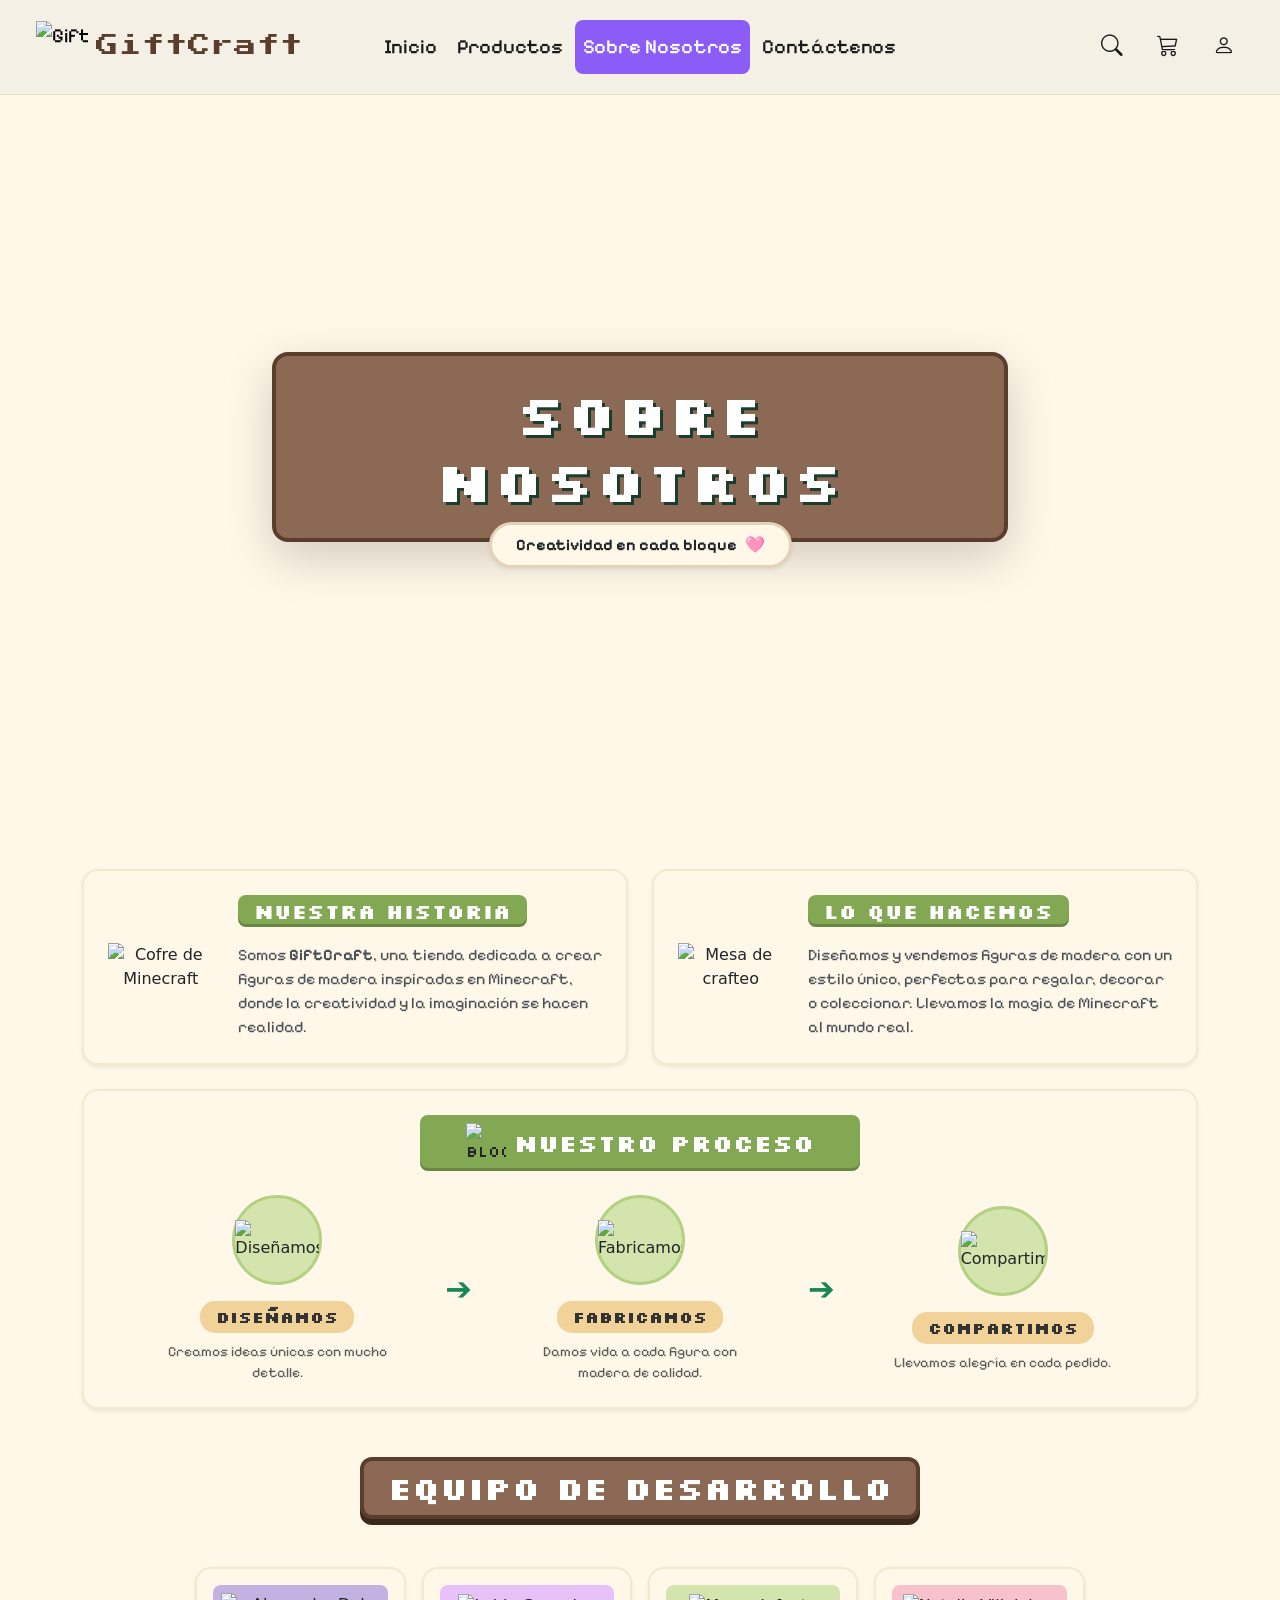
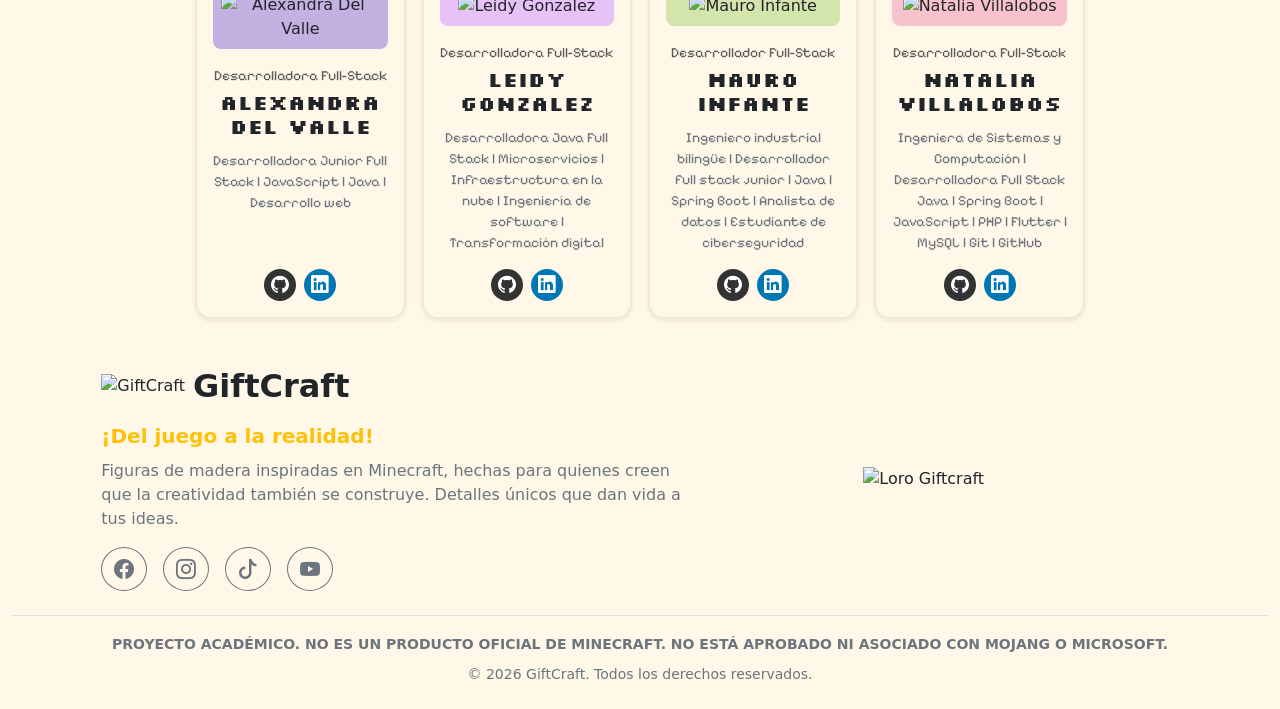
==== HTML/about_us.html @ 68048dbe "Arreglo de imagenes" ====
<!DOCTYPE html>
<html lang="es">

<head>
    <meta charset="UTF-8">
    <meta name="viewport" content="width=device-width, initial-scale=1.0">
    <title>Giftcraft</title>
    <!-- Bootstrap 5 -->
    <link href="https://cdn.jsdelivr.net/npm/bootstrap@5.3.3/dist/css/bootstrap.min.css" rel="stylesheet">

    <!--Iconos Bootstrap-->
    <link rel="stylesheet" href="https://cdn.jsdelivr.net/npm/bootstrap-icons@1.13.2/font/bootstrap-icons.min.css">

    <!-- Fuentes: pixel (títulos) + Inter (texto) -->
    <link rel="preconnect" href="https://fonts.googleapis.com">
    <link rel="preconnect" href="https://fonts.gstatic.com" crossorigin>
    <link
        href="https://fonts.googleapis.com/css2?family=Allerta+Stencil&family=Electrolize&family=Erica+One&family=Gugi&family=Londrina+Shadow&family=Pixelify+Sans:wght@400..700&family=Press+Start+2P&family=Rubik+Spray+Paint&family=Stardos+Stencil:wght@400;700&family=Stick+No+Bills:wght@200..800&family=Unica+One&family=WDXL+Lubrifont+JP+N&display=swap"
        rel="stylesheet">
    <link href="https://fonts.googleapis.com/css2?family=Allerta+Stencil&family=Electrolize&family=Erica+One&family=Fascinate&family=Gugi&family=Inter:ital,opsz,wght@0,14..32,100..900;1,14..32,100..900&family=Londrina+Shadow&family=Oswald:wght@200..700&family=Pixelify+Sans:wght@400..700&family=Press+Start+2P&family=Quantico:ital,wght@0,400;0,700;1,400;1,700&family=Rubik+Spray+Paint&family=Silkscreen:wght@400;700&family=Stardos+Stencil:wght@400;700&family=Stick+No+Bills:wght@200..800&family=Unica+One&family=WDXL+Lubrifont+JP+N&display=swap" rel="stylesheet">
    
    <!--css-->
    <link href="../CSS/about_us.css" rel="stylesheet">
</head>

<body class="body-about">
    <div id="header-placeholder"></div>

    <!-- Banner (Fuera del main para que ocupe todo el ancho, si no queda recortado el git)-->
    <!--Bootstrap nos permite justificar todo desde las mismas etiquetas como el seccion-->
    <section class="hero-banner container-fluid p-0 d-flex align-items-center justify-content-center text-center">
        <div class="container text-center py-5">
            <div class="row justify-content-center">
                <div class="col-12 col-md-10 col-lg-8">

                    <div class="banner-madera p-4 rounded-4 shadow-lg position-relative d-inline-block w-100">
                        <h1 class="display-4 fw-bold text-white mb-0">SOBRE NOSOTROS</h1>
                    </div>
                    <div
                        class="banner-subtitle d-inline-flex align-items-center gap-2 px-4 py-2 rounded-pill shadow-sm">
                        <span class="fw-bold text-dark">Creatividad en cada bloque</span>
                        <span>🩷</span>
                    </div>

                </div>
            </div>
        </div>
    </section>

    <main class="container py-4 contenido-principal">

        <!-- Nuestra Historia y Lo que hacemos -->
        <section class="row g-4 mb-4">

            <!-- Tarjeta 1: Nuestra Historia -->
            <div class="col-12 col-lg-6">
                <article class="info-card h-100 p-4 rounded-4 shadow-sm">
                    <div class="row align-items-center">
                        <div class="col-4 col-sm-3 text-center">
                            <img src="https://lh3.googleusercontent.com/d/1wgNbaxPE_rSSbGCHPd4DlFLO_EfEBsRE" alt="Cofre de Minecraft" class="img-fluid pixel-art">
                        </div>
                        <div class="col-8 col-sm-9">
                            <div class="pixel-badge-green d-inline-block mb-3 px-3 py-1">
                                <h2 class="h5 m-0 text-white fw-bold">Nuestra historia</h2>
                            </div>
                            <p class="card-text text-dark-emphasis mb-0">
                                Somos <strong>GiftCraft</strong>, una tienda dedicada a crear figuras de madera
                                inspiradas en Minecraft, donde la creatividad y la imaginación se hacen realidad.
                            </p>
                        </div>
                    </div>
                </article>
            </div>

            <!-- Tarjeta 2: Lo que hacemos -->
            <div class="col-12 col-lg-6">
                <article class="info-card h-100 p-4 rounded-4 shadow-sm">
                    <div class="row align-items-center">
                        <div class="col-4 col-sm-3 text-center">
                            <img src="https://lh3.googleusercontent.com/d/14W2OBLOaBOODx92mU90k9B7hno5uHhgV" alt="Mesa de crafteo"
                                class="img-fluid pixel-art">
                        </div>
                        <div class="col-8 col-sm-9">
                            <div class="pixel-badge-green d-inline-block mb-3 px-3 py-1">
                                <h2 class="h5 m-0 text-white fw-bold">Lo que hacemos</h2>
                            </div>
                            <p class="card-text text-dark-emphasis mb-0">
                                Diseñamos y vendemos figuras de madera con un estilo único, perfectas para regalar,
                                decorar o coleccionar. Llevamos la magia de Minecraft al mundo real.
                            </p>
                        </div>
                    </div>
                </article>
            </div>

        </section>
        <!-- Tarjeta Inferior: Nuestro proceso -->
        <section class="row">
            <div class="col-12">
                <article class="info-card p-4 rounded-4 shadow-sm text-center position-relative">

                    <!-- Encabezado con bloque de tierra -->
                    <div
                        class="pixel-badge-green d-inline-flex align-items-center gap-2 px-4 py-2 mb-4 position-relative z-1">
                        <img src="https://lh3.googleusercontent.com/d/10LKLRZAJa2htYp3e1ggmoIh7ZNh3tzpe" alt="Bloque" width="30" class="pixel-art">
                        <h2 class="h4 m-0 text-white fw-bold">Nuestro proceso</h2>
                    </div>

                    <!-- Pasos del proceso -->
                    <div class="row g-4 align-items-center justify-content-center">

                        <!-- Paso 1 -->
                        <div class="col-12 col-md-3">
                            <div
                                class="step-icon mb-3 mx-auto d-flex align-items-center justify-content-center rounded-circle">
                                <!--Aquí va un foco bonito parecido al de figma, porque no encontre uno que me gustara ajajaja-->
                                <img src="https://lh3.googleusercontent.com/d/1KjU2cfvSAuCscpGCQD_hIvupgh0d9S7Z" alt="Diseñamos" class="img-fluid pixel-art">
                            </div>
                            <div class="step-pill d-inline-block px-3 py-1 fw-bold mb-2">Diseñamos</div>
                            <p class="small text-muted mb-0 step-pill-p">Creamos ideas únicas con mucho detalle.</p>
                        </div>

                        <!-- Flecha 1 -->
                        <div class="col-12 col-md-1 text-center d-none d-md-block">
                            <span class="fs-2 text-success fw-bold">➔</span>
                        </div>

                        <!-- Paso 2 -->
                        <div class="col-12 col-md-3">
                            <div
                                class="step-icon mb-3 mx-auto d-flex align-items-center justify-content-center rounded-circle">
                                <img src="https://lh3.googleusercontent.com/d/1Y0SHefgzyfflGd3ywfB3OcnBtWJzJkfc" alt="Fabricamos" class="img-fluid pixel-art">
                            </div>
                            <div class="step-pill d-inline-block px-3 py-1 fw-bold mb-2">Fabricamos</div>
                            <p class="small text-muted mb-0 step-pill-p">Damos vida a cada figura con madera de calidad.
                            </p>
                        </div>

                        <!-- Flecha 2 -->
                        <div class="col-12 col-md-1 text-center d-none d-md-block">
                            <span class="fs-2 text-success fw-bold">➔</span>
                        </div>

                        <!-- Paso 3 -->
                        <div class="col-12 col-md-3">
                            <div
                                class="step-icon mb-3 mx-auto d-flex align-items-center justify-content-center rounded-circle">
                                <img src="https://lh3.googleusercontent.com/d/1oS1cZe_-5ehTe5iF7qfjAXItBAsX0C-N" alt="Compartimos" class="img-fluid pixel-art">
                            </div>
                            <div class="step-pill d-inline-block px-3 py-1 fw-bold mb-2">Compartimos</div>
                            <p class="small text-muted mb-0 step-pill-p">Llevamos alegría en cada pedido.</p>
                        </div>

                    </div>

                </article>
            </div>
        </section>
        <!-- Equipo de desarrollo -->
        <section class="equipo mt-5 text-center">

            <!-- Título "segun" el estilo cartel de madera -->
            <div
                class="pixel-madera-banner d-inline-flex align-items-center justify-content-center gap-3 px-4 py-2 mb-5">
                <!--<img src="img/honguito.png" alt="Hongo" width="35" class="pixel-art">-->
                <h2 class="titulo-equipo text-white m-0 fw-bold">Equipo de Desarrollo</h2>
            </div>
            <div class="row row-cols-1 row-cols-sm-2 row-cols-md-3 row-cols-lg-5 g-3 justify-content-center">

                <!-- Alexandra del Valle -->
                <div class="col">
                    <article class="card h-100 border-0 shadow-sm rounded-4 text-center p-3 team-card">
                        <div class="avatar-box bg-purple rounded-3 p-2 mb-3">
                            <img src="https://lh3.googleusercontent.com/d/1gmbt_3IvX6Ag1lcsQWRIo6drlaIQoBGb" class="img-fluid pixel-art"
                                alt="Alexandra Del Valle">
                        </div>
                        <div class="card-body p-0 d-flex flex-column">
                            <span class="role-subtitle text-muted small">Desarrolladora Full-Stack</span>
                            <h5 class="card-title fw-bold text-dark my-1">Alexandra Del Valle</h5>

                            <p class="card-text small text-secondary my-2">
                                Desarrolladora Junior Full Stack | JavaScript |
                                Java | Desarrollo web
                            </p>

                            <div class="card-actions mt-auto pt-2 d-flex justify-content-center gap-2">
                                <a href="https://github.com/alexandradelvalle" class="social-icon" target="_blank">
                                    <i class="bi bi-github"></i>
                                </a>
                                <a href="https://www.linkedin.com/in/alexandra-vanessa-del-valle-aragon-desarrolladora-fullstack"
                                    class="social-icon text-linkedin" target="_blank">
                                    <i class="bi bi-linkedin"></i>
                                </a>
                            </div>
                        </div>
                    </article>
                </div>

                <!-- Leidy González -->
                <div class="col">
                    <article class="card h-100 border-0 shadow-sm rounded-4 text-center p-3 team-card">
                        <div class="avatar-box bg-lilac rounded-3 p-2 mb-3">
                            <img src="https://lh3.googleusercontent.com/d/1gmQf60DmayD0MIvaCqE0Nr2Gz2DkmsMI" class="img-fluid pixel-art"
                                alt="Leidy Gonzalez">
                        </div>
                        <div class="card-body p-0 d-flex flex-column">
                            <span class="role-subtitle text-muted small">Desarrolladora Full-Stack</span>
                            <h5 class="card-title fw-bold text-dark my-1">Leidy Gonzalez</h5>

                            <p class="card-text small text-secondary my-2">
                                Desarrolladora Java Full Stack | Microservicios |
                                Infraestructura en la nube | Ingeniería de software |
                                Transformación digital
                            </p>

                            <div class="card-actions mt-auto pt-2 d-flex justify-content-center gap-2">
                                <a href="https://github.com/Gleidy725" class="social-icon" target="_blank">
                                    <i class="bi bi-github"></i>
                                </a>
                                <a href="https://www.linkedin.com/in/leidygonzalezsoftwareengineering"
                                    class="social-icon text-linkedin" target="_blank">
                                    <i class="bi bi-linkedin"></i>
                                </a>
                            </div>
                        </div>
                    </article>
                </div>

                <!-- Mauro Infante -->
                <div class="col">
                    <article class="card h-100 border-0 shadow-sm rounded-4 text-center p-3 team-card">
                        <div class="avatar-box bg-green rounded-3 p-2 mb-3">
                            <img src="https://lh3.googleusercontent.com/d/14Pe23UZpOuN4W8Uk0G_tqocKe2u6WCEh" class="img-fluid pixel-art"
                                alt="Mauro Infante">
                        </div>
                        <div class="card-body p-0 d-flex flex-column">
                            <span class="role-subtitle text-muted small">Desarrollador Full-Stack</span>
                            <h5 class="card-title fw-bold text-dark my-1">Mauro Infante</h5>

                            <p class="card-text small text-secondary my-2">
                                Ingeniero industrial bilingüe | Desarrollador full stack
                                junior | Java | Spring Boot | Analista de datos |
                                Estudiante de ciberseguridad
                            </p>

                            <div class="card-actions mt-auto pt-2 d-flex justify-content-center gap-2">
                                <a href="https://github.com/Maurux01" class="social-icon" target="_blank">
                                    <i class="bi bi-github"></i>
                                </a>
                                <a href="https://www.linkedin.com/in/maurofelipe-infante/"
                                    class="social-icon text-linkedin" target="_blank">
                                    <i class="bi bi-linkedin"></i>
                                </a>
                            </div>
                        </div>
                    </article>
                </div>

                <!-- Natalia Villalobos -->
                <div class="col">
                    <article class="card h-100 border-0 shadow-sm rounded-4 text-center p-3 team-card">
                        <div class="avatar-box bg-pink rounded-3 p-2 mb-3">
                            <img src="https://lh3.googleusercontent.com/d/1tQQ_2O-oc15UG_iHmJxR_Gj96VlzGYwS" class="img-fluid pixel-art"
                                alt="Natalia Villalobos">
                        </div>
                        <div class="card-body p-0 d-flex flex-column">
                            <span class="role-subtitle text-muted small">Desarrolladora Full-Stack</span>
                            <h5 class="card-title fw-bold text-dark my-1">Natalia Villalobos</h5>

                            <p class="card-text small text-secondary my-2">
                                Ingeniera de Sistemas y Computación | Desarrolladora
                                Full Stack Java | Spring Boot | JavaScript | PHP |
                                Flutter | MySQL | Git | GitHub
                            </p>

                            <div class="card-actions mt-auto pt-2 d-flex justify-content-center gap-2">
                                <a href="https://github.com/natalia482" class="social-icon" target="_blank">
                                    <i class="bi bi-github"></i>
                                </a>
                                <a href="https://www.linkedin.com/in/briyit-natalia-villalobos-rodriguez-ingeniera-de-sistemas"
                                    class="social-icon text-linkedin" target="_blank">
                                    <i class="bi bi-linkedin"></i>
                                </a>
                            </div>
                        </div>
                    </article>
                </div>

            </div>
        </section>
    </main>

    <!-- Bootstrap JS -->
    <script src="https://cdn.jsdelivr.net/npm/bootstrap@5.3.3/dist/js/bootstrap.bundle.min.js"></script>

    <!-- JavaScript propio -->
    <script src="../JS/components.js"></script>
</body>

</html>
---- CSS/about_us.css ----
/*Separo el css del principal par que no afecte los estilos y poder trabajar mas comodos (preguntar a profes si es corecto)*/
*{

}
:root {
    /*Paleta de colores*/
    --MoradoCreativo: #8B5CF6;
    --VerdeMundo: #A8B89A;
    --MarronTierra: #8B6955;
    --RosaAventura: #D98FA3;
    --CremaCrafteo: #FFF7E8;

    /*Fuentes*/
    --font-pixel-style: "Press Start 2P", system-ui;
    --font-pixel-title: "Silkscreen", monospace;
    --font-pixel-sub: "Pixelify Sans", monospace;
    --font-body: "Inter", sans-serif;
}

body{
    background-color:var(--CremaCrafteo) ;
}


/*Hero con la imagen de nuebes en movimiento*/
.hero-banner {
  background-image: url('https://lh3.googleusercontent.com/d/1XyoLfGQmRRh7hYAqrI84lHSJ0EFkaDlv'); 
  background-size: cover;   /*Cubre el 100% de la imagen*/
  background-position: center bottom;
  background-repeat: no-repeat;
  width: 100%; /* Asegura el 100% de ancho */
  min-height  : 750px;
}

/* Cartel de Madera */
.banner-madera {
  background-color: var(--MarronTierra, #8B6955); 
  font-family: var(--font-pixel-title);
  border: 4px solid #5a3e2b;
  box-shadow: 0 8px 0 #3d291c, inset 0 0 10px rgba(0, 0, 0, 0.2);
}

.banner-madera h1 {
  text-shadow: 3px 3px 0px #1c3d2e;
  letter-spacing: 2px;
}

/* Etiqueta Crema Sobrepuesta */
.banner-subtitle {
  background-color: var(--CremaCrafteo, #FFF7E8); 
  font-family: var(--font-pixel-sub);
  border: 3px solid #e2d2b8;
  position: relative;
  top: -20px; /* Desplaza la etiqueta hacia arriba para solapar el cartel */
}


/*Nuestra Historia, Lo que hacemos, Nuestro Proceso */
/* Tarjetas de crema */
.info-card {
  background-color: var(--CremaCrafteo, #FFF7E8); 
  border: 2px solid #F5E8D0;
  position: relative;
  overflow: hidden;
}

.text-dark-emphasis {
    font-family: var(--font-pixel-sub);
}

/* Etiqueta Verde estilo Minecraft para títulos */
.pixel-badge-green {
  background-color: #83A854; 
  font-family: var(--font-pixel-title);
  border-radius: 8px;
  box-shadow: inset 0 -3px 0 rgba(0, 0, 0, 0.2);
  justify-content: center;
  align-items: center;
}

.pixel-badge-greenh2{
    font-family: var(--font-pixel-style);
}

.pixel-badge-green img{
 width: 10%;
 z-index: 10;
}


/* Círculo verde para los iconos de proceso */
.step-icon {
  width: 90px;
  height: 90px;
  background-color: #D3E4AD; 
  border: 3px solid #B4D183;
}

/* Píldora amarilla para las etiquetas del proceso */
.step-pill {
  background-color: #F1D299; 
  font-family: var(--font-pixel-title);
  border-radius: 15px;
  color: #333;
}

.step-pill-p{
  font-family: var(--font-pixel-sub);
}

/* Mantiene los bordes de imágenes nítidos (Estilo Pixel Art) */
.pixel-art {
  image-rendering: pixelated;
}


/*Equipo de desarrollo*/
/* Cartel de Madera */
.pixel-madera-banner {
  background-color: #8B6955; 
  font-family: var(--font-pixel-title);
  border: 4px solid #5a3e2b;
  border-radius: 12px;
  box-shadow: 0 6px 0 #3d291c;
}

/* Tarjeta de Crema */
.team-card {
  background-color: #FFF7E8 !important; 
  border: 2px solid #F5E8D0 !important;
}

.role-subtitle{
    font-family: var(--font-pixel-sub);
}
.card-title{
    font-family: var(--font-pixel-title);
}

.card-text{
    font-family: var(--font-pixel-sub);
}

/* Colores pastel para los marcos de los Avatares */
.bg-pink { background-color: #F8C2CC; }    /* Rosa Natalia */
.bg-purple { background-color: #C3B1E1; }  /* Morado Alexandra */
.bg-lilac { background-color: #E6C2F8; }   /* Lila Leidy */
.bg-green { background-color: #D3E4AD; }   /* Verde Mauro */
.bg-yellow { background-color: #F8E2B2; }  /* Amarillo Andrés */

/* Renderizado Pixel Art */
.pixel-art {
  image-rendering: pixelated;
  max-height: 140px;
  object-fit: contain;
}

/* Iconos Sociales Circulares */
.social-icon {
  display: inline-flex;
  align-items: center;
  justify-content: center;
  width: 32px;
  height: 32px;
  background-color: #333;
  color: #fff;
  border-radius: 50%;
  text-decoration: none;
  font-size: 1.1rem;
}

.social-icon.text-linkedin {
  background-color: #0077b5;
}

.social-icon:hover {
  opacity: 0.85;
  color: #fff;
}

/* Responsive: mostrar la abeja en m�vil */
@media (max-width: 768px) {
  .hero-banner {
    background-position: right bottom;
  }
}
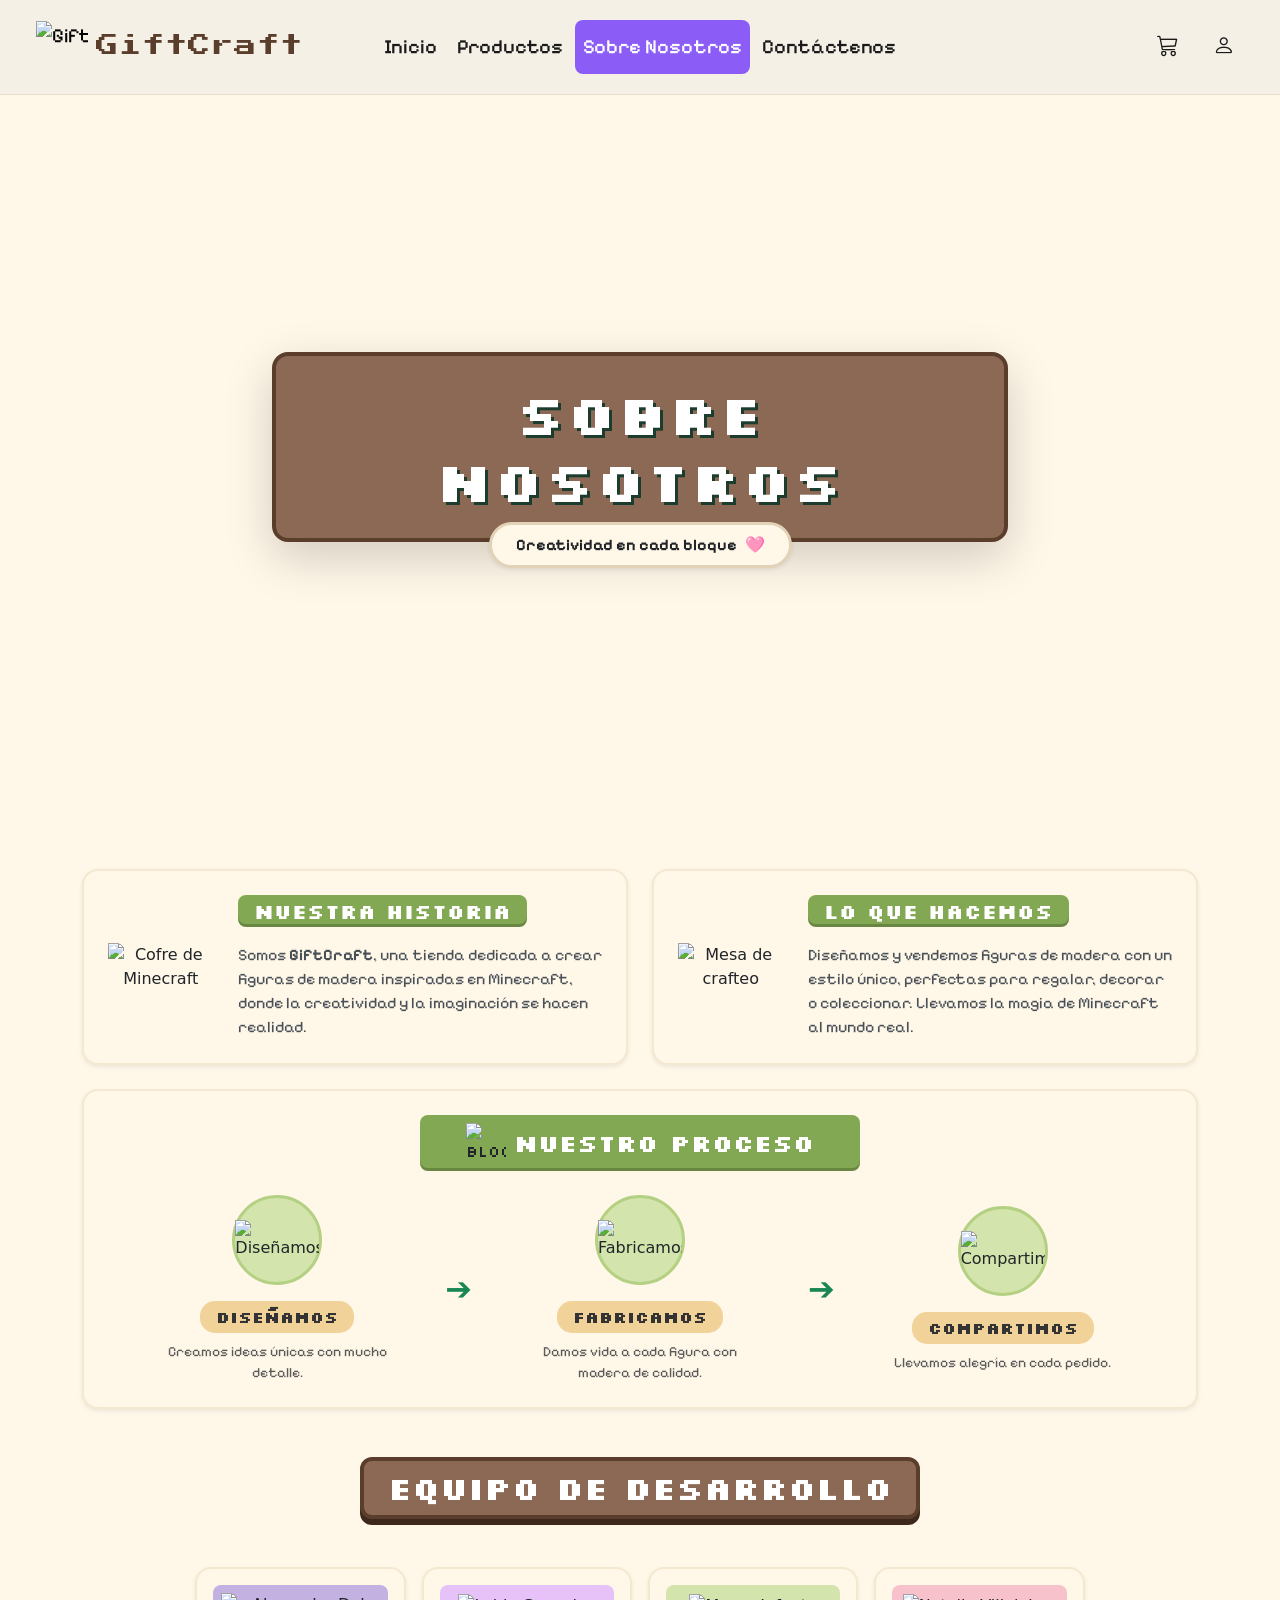
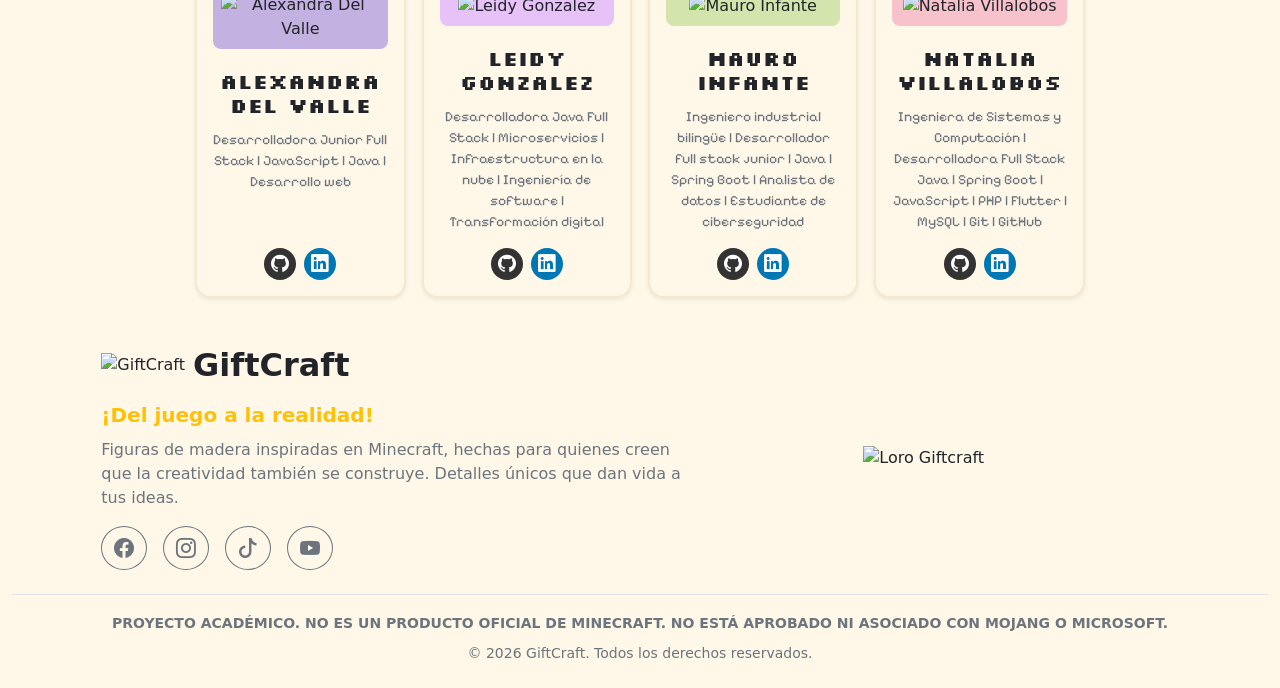
==== commit af49606b: "Cambios" ====
--- a/HTML/about_us.html
+++ b/HTML/about_us.html
@@ -175,7 +175,6 @@
                                 alt="Alexandra Del Valle">
                         </div>
                         <div class="card-body p-0 d-flex flex-column">
-                            <span class="role-subtitle text-muted small">Desarrolladora Full-Stack</span>
                             <h5 class="card-title fw-bold text-dark my-1">Alexandra Del Valle</h5>
 
                             <p class="card-text small text-secondary my-2">
@@ -204,7 +203,6 @@
                                 alt="Leidy Gonzalez">
                         </div>
                         <div class="card-body p-0 d-flex flex-column">
-                            <span class="role-subtitle text-muted small">Desarrolladora Full-Stack</span>
                             <h5 class="card-title fw-bold text-dark my-1">Leidy Gonzalez</h5>
 
                             <p class="card-text small text-secondary my-2">
@@ -234,7 +232,6 @@
                                 alt="Mauro Infante">
                         </div>
                         <div class="card-body p-0 d-flex flex-column">
-                            <span class="role-subtitle text-muted small">Desarrollador Full-Stack</span>
                             <h5 class="card-title fw-bold text-dark my-1">Mauro Infante</h5>
 
                             <p class="card-text small text-secondary my-2">
@@ -264,7 +261,6 @@
                                 alt="Natalia Villalobos">
                         </div>
                         <div class="card-body p-0 d-flex flex-column">
-                            <span class="role-subtitle text-muted small">Desarrolladora Full-Stack</span>
                             <h5 class="card-title fw-bold text-dark my-1">Natalia Villalobos</h5>
 
                             <p class="card-text small text-secondary my-2">
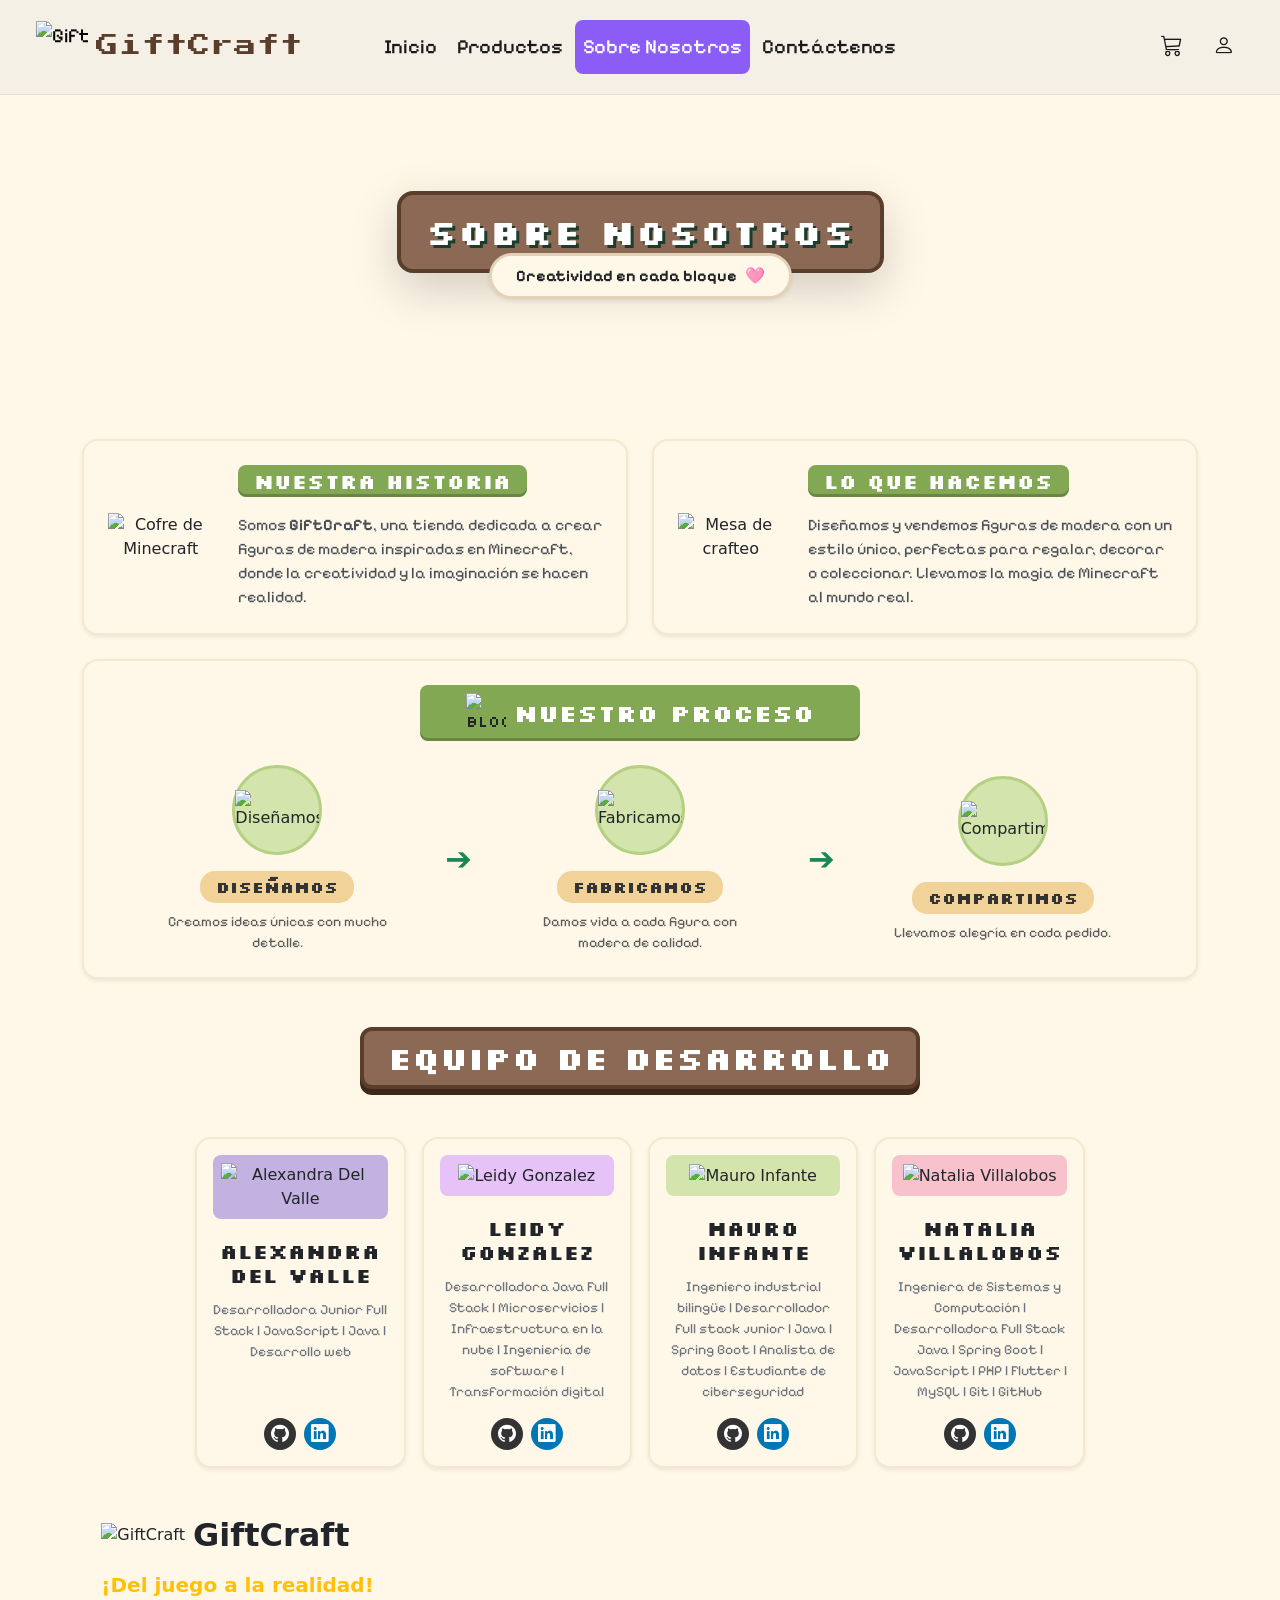
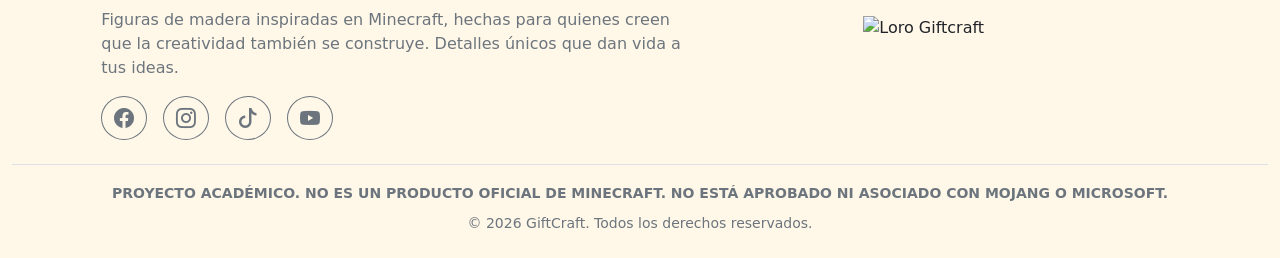
==== commit 4e10d923: "fix: visualización en diferentes pantallas" ====
--- a/HTML/about_us.html
+++ b/HTML/about_us.html
@@ -5,6 +5,8 @@
     <meta charset="UTF-8">
     <meta name="viewport" content="width=device-width, initial-scale=1.0">
     <title>Giftcraft</title>
+    <!-- Favicon -->
+    <link rel="icon" type="image/png" href="../ASSETS/img/header/footer/regalo.png">
     <!-- Bootstrap 5 -->
     <link href="https://cdn.jsdelivr.net/npm/bootstrap@5.3.3/dist/css/bootstrap.min.css" rel="stylesheet">
 
@@ -17,8 +19,10 @@
     <link
         href="https://fonts.googleapis.com/css2?family=Allerta+Stencil&family=Electrolize&family=Erica+One&family=Gugi&family=Londrina+Shadow&family=Pixelify+Sans:wght@400..700&family=Press+Start+2P&family=Rubik+Spray+Paint&family=Stardos+Stencil:wght@400;700&family=Stick+No+Bills:wght@200..800&family=Unica+One&family=WDXL+Lubrifont+JP+N&display=swap"
         rel="stylesheet">
-    <link href="https://fonts.googleapis.com/css2?family=Allerta+Stencil&family=Electrolize&family=Erica+One&family=Fascinate&family=Gugi&family=Inter:ital,opsz,wght@0,14..32,100..900;1,14..32,100..900&family=Londrina+Shadow&family=Oswald:wght@200..700&family=Pixelify+Sans:wght@400..700&family=Press+Start+2P&family=Quantico:ital,wght@0,400;0,700;1,400;1,700&family=Rubik+Spray+Paint&family=Silkscreen:wght@400;700&family=Stardos+Stencil:wght@400;700&family=Stick+No+Bills:wght@200..800&family=Unica+One&family=WDXL+Lubrifont+JP+N&display=swap" rel="stylesheet">
-    
+    <link
+        href="https://fonts.googleapis.com/css2?family=Allerta+Stencil&family=Electrolize&family=Erica+One&family=Fascinate&family=Gugi&family=Inter:ital,opsz,wght@0,14..32,100..900;1,14..32,100..900&family=Londrina+Shadow&family=Oswald:wght@200..700&family=Pixelify+Sans:wght@400..700&family=Press+Start+2P&family=Quantico:ital,wght@0,400;0,700;1,400;1,700&family=Rubik+Spray+Paint&family=Silkscreen:wght@400;700&family=Stardos+Stencil:wght@400;700&family=Stick+No+Bills:wght@200..800&family=Unica+One&family=WDXL+Lubrifont+JP+N&display=swap"
+        rel="stylesheet">
+
     <!--css-->
     <link href="../CSS/about_us.css" rel="stylesheet">
 </head>
@@ -29,13 +33,20 @@
     <!-- Banner (Fuera del main para que ocupe todo el ancho, si no queda recortado el git)-->
     <!--Bootstrap nos permite justificar todo desde las mismas etiquetas como el seccion-->
     <section class="hero-banner container-fluid p-0 d-flex align-items-center justify-content-center text-center">
-        <div class="container text-center py-5">
-            <div class="row justify-content-center">
+
+        <div class="container d-flex flex-column align-items-center justify-content-center text-center py-5">
+
+            <div class="row justify-content-center w-100">
                 <div class="col-12 col-md-10 col-lg-8">
 
-                    <div class="banner-madera p-4 rounded-4 shadow-lg position-relative d-inline-block w-100">
-                        <h1 class="display-4 fw-bold text-white mb-0">SOBRE NOSOTROS</h1>
-                    </div>
+                    <!-- Cartel principal -->
+                    <div class="banner-madera p-3 rounded-4 shadow-lg mx-auto">
+                        <h1 class="display-4 fw-bold text-white mb-0 text-center">
+                            SOBRE NOSOTROS
+                        </h1>
+                    </div>
+
+                    <!-- Subtítulo -->
                     <div
                         class="banner-subtitle d-inline-flex align-items-center gap-2 px-4 py-2 rounded-pill shadow-sm">
                         <span class="fw-bold text-dark">Creatividad en cada bloque</span>
@@ -44,7 +55,9 @@
 
                 </div>
             </div>
+
         </div>
+
     </section>
 
     <main class="container py-4 contenido-principal">
@@ -57,7 +70,8 @@
                 <article class="info-card h-100 p-4 rounded-4 shadow-sm">
                     <div class="row align-items-center">
                         <div class="col-4 col-sm-3 text-center">
-                            <img src="https://lh3.googleusercontent.com/d/1wgNbaxPE_rSSbGCHPd4DlFLO_EfEBsRE" alt="Cofre de Minecraft" class="img-fluid pixel-art">
+                            <img src="https://lh3.googleusercontent.com/d/1wgNbaxPE_rSSbGCHPd4DlFLO_EfEBsRE"
+                                alt="Cofre de Minecraft" class="img-fluid pixel-art">
                         </div>
                         <div class="col-8 col-sm-9">
                             <div class="pixel-badge-green d-inline-block mb-3 px-3 py-1">
@@ -77,8 +91,8 @@
                 <article class="info-card h-100 p-4 rounded-4 shadow-sm">
                     <div class="row align-items-center">
                         <div class="col-4 col-sm-3 text-center">
-                            <img src="https://lh3.googleusercontent.com/d/14W2OBLOaBOODx92mU90k9B7hno5uHhgV" alt="Mesa de crafteo"
-                                class="img-fluid pixel-art">
+                            <img src="https://lh3.googleusercontent.com/d/14W2OBLOaBOODx92mU90k9B7hno5uHhgV"
+                                alt="Mesa de crafteo" class="img-fluid pixel-art">
                         </div>
                         <div class="col-8 col-sm-9">
                             <div class="pixel-badge-green d-inline-block mb-3 px-3 py-1">
@@ -102,7 +116,8 @@
                     <!-- Encabezado con bloque de tierra -->
                     <div
                         class="pixel-badge-green d-inline-flex align-items-center gap-2 px-4 py-2 mb-4 position-relative z-1">
-                        <img src="https://lh3.googleusercontent.com/d/10LKLRZAJa2htYp3e1ggmoIh7ZNh3tzpe" alt="Bloque" width="30" class="pixel-art">
+                        <img src="https://lh3.googleusercontent.com/d/10LKLRZAJa2htYp3e1ggmoIh7ZNh3tzpe" alt="Bloque"
+                            width="30" class="pixel-art">
                         <h2 class="h4 m-0 text-white fw-bold">Nuestro proceso</h2>
                     </div>
 
@@ -114,7 +129,8 @@
                             <div
                                 class="step-icon mb-3 mx-auto d-flex align-items-center justify-content-center rounded-circle">
                                 <!--Aquí va un foco bonito parecido al de figma, porque no encontre uno que me gustara ajajaja-->
-                                <img src="https://lh3.googleusercontent.com/d/1KjU2cfvSAuCscpGCQD_hIvupgh0d9S7Z" alt="Diseñamos" class="img-fluid pixel-art">
+                                <img src="https://lh3.googleusercontent.com/d/1KjU2cfvSAuCscpGCQD_hIvupgh0d9S7Z"
+                                    alt="Diseñamos" class="img-fluid pixel-art">
                             </div>
                             <div class="step-pill d-inline-block px-3 py-1 fw-bold mb-2">Diseñamos</div>
                             <p class="small text-muted mb-0 step-pill-p">Creamos ideas únicas con mucho detalle.</p>
@@ -129,7 +145,8 @@
                         <div class="col-12 col-md-3">
                             <div
                                 class="step-icon mb-3 mx-auto d-flex align-items-center justify-content-center rounded-circle">
-                                <img src="https://lh3.googleusercontent.com/d/1Y0SHefgzyfflGd3ywfB3OcnBtWJzJkfc" alt="Fabricamos" class="img-fluid pixel-art">
+                                <img src="https://lh3.googleusercontent.com/d/1Y0SHefgzyfflGd3ywfB3OcnBtWJzJkfc"
+                                    alt="Fabricamos" class="img-fluid pixel-art">
                             </div>
                             <div class="step-pill d-inline-block px-3 py-1 fw-bold mb-2">Fabricamos</div>
                             <p class="small text-muted mb-0 step-pill-p">Damos vida a cada figura con madera de calidad.
@@ -145,7 +162,8 @@
                         <div class="col-12 col-md-3">
                             <div
                                 class="step-icon mb-3 mx-auto d-flex align-items-center justify-content-center rounded-circle">
-                                <img src="https://lh3.googleusercontent.com/d/1oS1cZe_-5ehTe5iF7qfjAXItBAsX0C-N" alt="Compartimos" class="img-fluid pixel-art">
+                                <img src="https://lh3.googleusercontent.com/d/1oS1cZe_-5ehTe5iF7qfjAXItBAsX0C-N"
+                                    alt="Compartimos" class="img-fluid pixel-art">
                             </div>
                             <div class="step-pill d-inline-block px-3 py-1 fw-bold mb-2">Compartimos</div>
                             <p class="small text-muted mb-0 step-pill-p">Llevamos alegría en cada pedido.</p>
@@ -171,8 +189,8 @@
                 <div class="col">
                     <article class="card h-100 border-0 shadow-sm rounded-4 text-center p-3 team-card">
                         <div class="avatar-box bg-purple rounded-3 p-2 mb-3">
-                            <img src="https://lh3.googleusercontent.com/d/1gmbt_3IvX6Ag1lcsQWRIo6drlaIQoBGb" class="img-fluid pixel-art"
-                                alt="Alexandra Del Valle">
+                            <img src="https://lh3.googleusercontent.com/d/1gmbt_3IvX6Ag1lcsQWRIo6drlaIQoBGb"
+                                class="img-fluid pixel-art" alt="Alexandra Del Valle">
                         </div>
                         <div class="card-body p-0 d-flex flex-column">
                             <h5 class="card-title fw-bold text-dark my-1">Alexandra Del Valle</h5>
@@ -199,8 +217,8 @@
                 <div class="col">
                     <article class="card h-100 border-0 shadow-sm rounded-4 text-center p-3 team-card">
                         <div class="avatar-box bg-lilac rounded-3 p-2 mb-3">
-                            <img src="https://lh3.googleusercontent.com/d/1gmQf60DmayD0MIvaCqE0Nr2Gz2DkmsMI" class="img-fluid pixel-art"
-                                alt="Leidy Gonzalez">
+                            <img src="https://lh3.googleusercontent.com/d/1gmQf60DmayD0MIvaCqE0Nr2Gz2DkmsMI"
+                                class="img-fluid pixel-art" alt="Leidy Gonzalez">
                         </div>
                         <div class="card-body p-0 d-flex flex-column">
                             <h5 class="card-title fw-bold text-dark my-1">Leidy Gonzalez</h5>
@@ -228,8 +246,8 @@
                 <div class="col">
                     <article class="card h-100 border-0 shadow-sm rounded-4 text-center p-3 team-card">
                         <div class="avatar-box bg-green rounded-3 p-2 mb-3">
-                            <img src="https://lh3.googleusercontent.com/d/14Pe23UZpOuN4W8Uk0G_tqocKe2u6WCEh" class="img-fluid pixel-art"
-                                alt="Mauro Infante">
+                            <img src="https://lh3.googleusercontent.com/d/14Pe23UZpOuN4W8Uk0G_tqocKe2u6WCEh"
+                                class="img-fluid pixel-art" alt="Mauro Infante">
                         </div>
                         <div class="card-body p-0 d-flex flex-column">
                             <h5 class="card-title fw-bold text-dark my-1">Mauro Infante</h5>
@@ -257,8 +275,8 @@
                 <div class="col">
                     <article class="card h-100 border-0 shadow-sm rounded-4 text-center p-3 team-card">
                         <div class="avatar-box bg-pink rounded-3 p-2 mb-3">
-                            <img src="https://lh3.googleusercontent.com/d/1tQQ_2O-oc15UG_iHmJxR_Gj96VlzGYwS" class="img-fluid pixel-art"
-                                alt="Natalia Villalobos">
+                            <img src="https://lh3.googleusercontent.com/d/1tQQ_2O-oc15UG_iHmJxR_Gj96VlzGYwS"
+                                class="img-fluid pixel-art" alt="Natalia Villalobos">
                         </div>
                         <div class="card-body p-0 d-flex flex-column">
                             <h5 class="card-title fw-bold text-dark my-1">Natalia Villalobos</h5>
--- a/CSS/about_us.css
+++ b/CSS/about_us.css
@@ -25,11 +25,11 @@
 /*Hero con la imagen de nuebes en movimiento*/
 .hero-banner {
   background-image: url('https://lh3.googleusercontent.com/d/1XyoLfGQmRRh7hYAqrI84lHSJ0EFkaDlv'); 
-  background-size: cover;   /*Cubre el 100% de la imagen*/
+  background-size: 100% auto;   /*Cubre el 100% de la imagen*/
   background-position: center bottom;
   background-repeat: no-repeat;
   width: 100%; /* Asegura el 100% de ancho */
-  min-height  : 750px;
+  min-height: 320px;
 }
 
 /* Cartel de Madera */
@@ -43,6 +43,12 @@
 .banner-madera h1 {
   text-shadow: 3px 3px 0px #1c3d2e;
   letter-spacing: 2px;
+}
+
+.hero-banner .banner-madera {
+    padding: 20px 30px !important;
+    max-width: 500px;
+    margin: 0 auto;
 }
 
 /* Etiqueta Crema Sobrepuesta */
@@ -178,9 +184,89 @@
   color: #fff;
 }
 
-/* Responsive: mostrar la abeja en m�vil */
+/* Centrado del banner principal */
+.hero-banner {
+    display: flex;
+    align-items: center;
+    justify-content: center;
+    text-align: center;
+    background-position: center center;
+}
+
+/* Cartel de madera principal */
+.hero-banner .banner-madera {
+    display: flex;
+    align-items: center;
+    justify-content: center;
+    margin: 0 auto;
+    width: fit-content;
+    max-width: 90%;
+    padding: 12px 25px !important;
+    text-align: center;
+}
+
+/* Hero principal */
+.hero-banner {
+    display: flex;
+    align-items: center;
+    justify-content: center;
+
+    background-image: url('https://lh3.googleusercontent.com/d/1XyoLfGQmRRh7hYAqrI84lHSJ0EFkaDlv');
+    background-size: 100% auto;
+    background-position: center center;
+    background-repeat: no-repeat;
+
+    width: 100%;
+    min-height: 320px;
+    text-align: center;
+}
+
+/* Cartel principal de madera */
+.hero-banner .banner-madera {
+    display: flex;
+    align-items: center;
+    justify-content: center;
+
+    width: fit-content;
+    max-width: 95%;
+    margin: 0 auto;
+
+    padding: 12px 25px !important;
+    text-align: center;
+}
+
+/* Texto del cartel */
+.hero-banner .banner-madera h1 {
+    width: 100%;
+    margin: 0;
+
+    font-size: 2.2rem;
+    letter-spacing: 1px;
+    line-height: 1.4;
+    text-align: center;
+}
+
+/* Subtítulo */
+.hero-banner .banner-subtitle {
+    margin-top: 0;
+}
+
+/* Adaptación para celulares */
 @media (max-width: 768px) {
-  .hero-banner {
-    background-position: right bottom;
-  }
-}
+
+    .hero-banner {
+        min-height: 320px;
+        background-size: auto 100%;
+        background-position: center center;
+    }
+
+    .hero-banner .banner-madera {
+        max-width: 95%;
+        padding: 10px 15px !important;
+    }
+
+    .hero-banner .banner-madera h1 {
+        font-size: 1.4rem;
+        line-height: 1.5;
+    }
+}
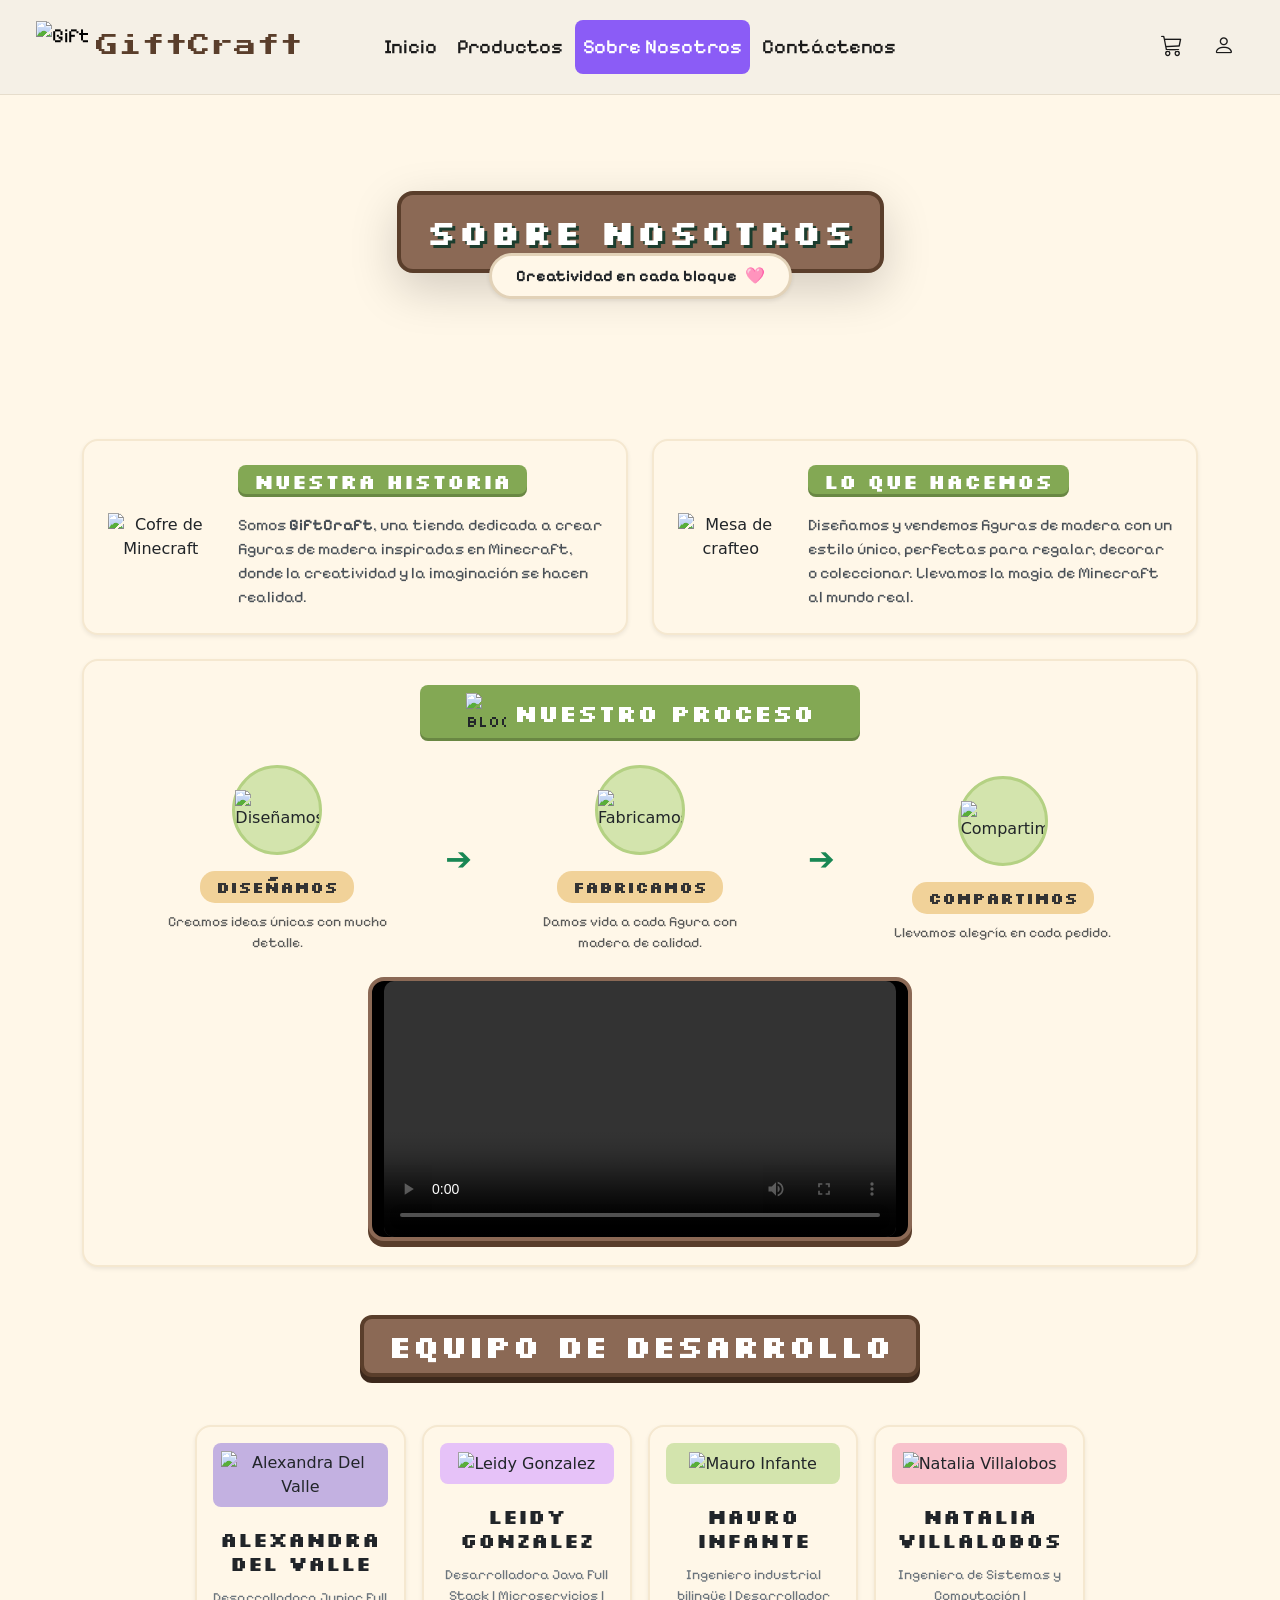
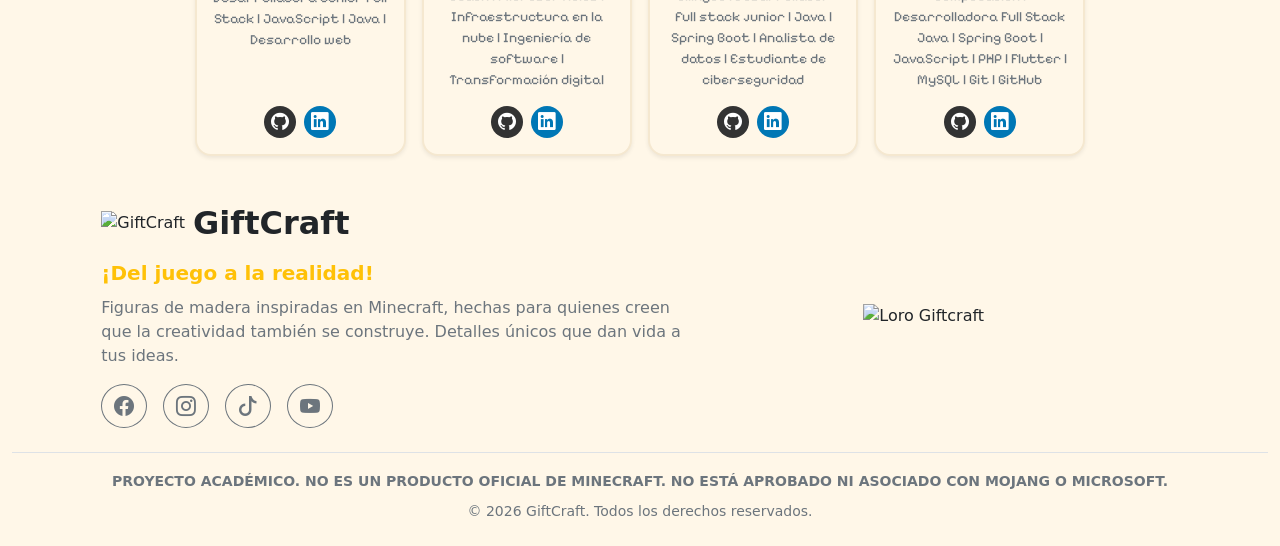
==== commit bfdb8819: "Añado vídeo a about us" ====
--- a/HTML/about_us.html
+++ b/HTML/about_us.html
@@ -169,6 +169,13 @@
                             <p class="small text-muted mb-0 step-pill-p">Llevamos alegría en cada pedido.</p>
                         </div>
 
+                        <div class="video-proceso mt-4">
+                            <video controls playsinline preload="metadata">
+                                <source src="../ASSETS/video/proceso-producto.mp4" type="video/mp4">
+                                Tu navegador no puede reproducir este vídeo.
+                            </video>
+                        </div>
+
                     </div>
 
                 </article>
--- a/CSS/about_us.css
+++ b/CSS/about_us.css
@@ -25,10 +25,10 @@
 /*Hero con la imagen de nuebes en movimiento*/
 .hero-banner {
   background-image: url('https://lh3.googleusercontent.com/d/1XyoLfGQmRRh7hYAqrI84lHSJ0EFkaDlv'); 
-  background-size: 100% auto;   /*Cubre el 100% de la imagen*/
+  background-size:100% auto;   /*Cubre el 100% de la imagen*/
   background-position: center bottom;
   background-repeat: no-repeat;
-  width: 100%; /* Asegura el 100% de ancho */
+  width: 50%; /* Asegura el 100% de ancho */
   min-height: 320px;
 }
 
@@ -246,6 +246,25 @@
     text-align: center;
 }
 
+/* Vídeo del proceso de elaboración */
+.video-proceso {
+    width: 50%;
+    max-width: 750px;
+    margin: 0 auto;
+    overflow: hidden;
+    border: 4px solid var(--MarronTierra);
+    border-radius: 16px;
+    box-shadow: 0 6px 0 #5a3e2b;
+    background-color: #000;
+}
+
+.video-proceso video {
+    display: block;
+    width: 100%;
+    height: auto;
+    border-radius: 10px;
+}
+
 /* Subtítulo */
 .hero-banner .banner-subtitle {
     margin-top: 0;
